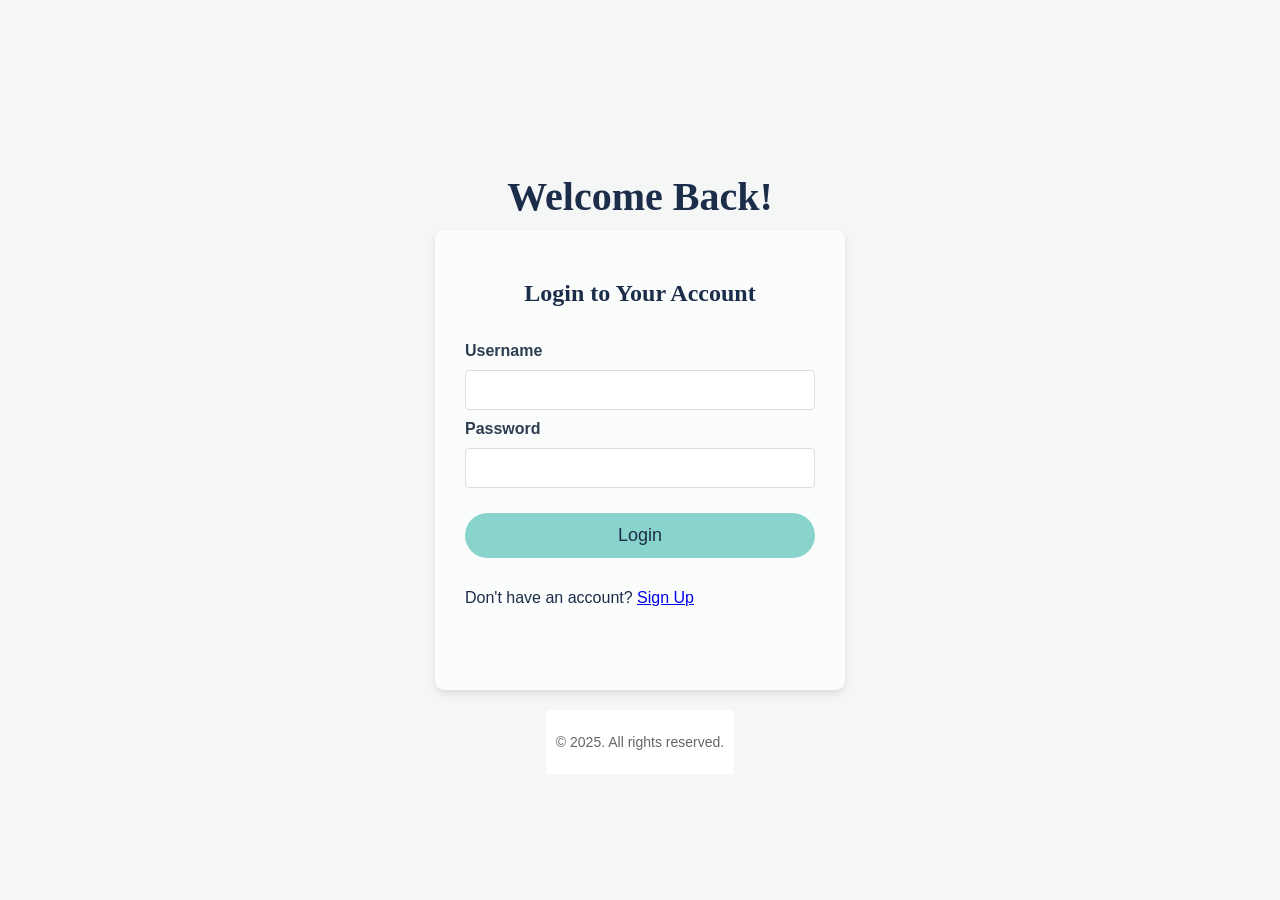
==== pages/index.html @ 43bcc20f "Initial commit: MediCommunity Web project" ====
<!DOCTYPE html>
<html lang="en">
<head>
    <meta charset="UTF-8">
    <meta name="viewport" content="width=device-width, initial-scale=1.0">
    <title>Login - Recipe Finder</title>
    <link rel="stylesheet" href="../styles/Auth.css">
</head>
<body>
    <header>
        <h1>Welcome Back!</h1>
       
    </header>

    <section id="login-container">
        <h2>Login to Your Account</h2>
        <form id="login-form" action="../login.php" method="POST">
            <label for="username">Username</label>
            <input type="text" name="uname" size="20" required>

            <label for="password">Password</label>
            <input type="password"name="upass" size="20" required >

            <button type="submit">Login</button>
        </form>
        <p>Don't have an account? <a href="signup.html">Sign Up</a></p>
    </section>

    <footer>
        <p>&copy; 2025. All rights reserved.</p>
    </footer>

</body>
</html>
---- styles/Auth.css ----
body {
    font-family: 'Montserrat', sans-serif;
    background-color: #f4f7f6;
    background-image: url('cooking-dish.JPEG');
    background-size: cover;
    background-position: center;
    color: #1C2D4A;
    height: 100vh;
    display: flex;
    justify-content: center;
    align-items: center;
    flex-direction: column; /* Keep column for header, container, footer */
    overflow: hidden;
  margin: 0px;
  padding: 0;
  box-sizing: border-box;
  }
  
  /* Header Styling */
  header {
    text-align: center;
    margin-top: 20px; /* Adjust margin for better spacing */
  }
  
  H1 {
    color: #1C2D4A;
    font-family: 'Playfair Display', serif;
    font-size: 2.5em; /* Slightly smaller for login page */
    margin-bottom: 10px;
  }
  
 
  
  /* Form Container Styling */
  #login-container, #signup-container {
    max-width: 800px;
    padding: 30px; /*  padding inside the box */
    background: rgba(255, 255, 255, 0.7);
    border-radius: 10px;
    Box-shadow: 0px 4px 8px rgba(0, 0, 0, 0.1);
    display: flex; /* Use flexbox inside the container */
    flex-direction: column; /*  elements Stacked vertically inside */
    gap: 15px; /* some spacing between elements inside */
    overflow-y: auto; /* If content overflows*/
    min-height: 400px; 
    width:350PX;
  }

 
  
  
  
  H2 {
    text-align: center;
    color: #1C2D4A;
    font-family: 'Playfair Display', serif;
    margin-bottom: 20px;
  }
  
  /* Form Styling */
  form {
    display: flex; /* Use flexbox for the form elements */
    flex-direction: column; /* Stack labels and inputs */
    gap: 10px; /* Space between labels and inputs */
  }
  
  form label {
    color: #2c3e50;
    font-weight: bold;
  }
  
  form input {
    padding: 10px;
    border: 1px solid #ddd;
    border-radius: 4px;
    font-size: 16px;
    color: #1C2D4A;
  }
  
  form button {
    padding: 12px;
    background-color: #88D4CC;
    color: #1C2D4A;
    border: none;
    border-radius: 30px;
    font-size: 18px;
    cursor: pointer;
    transition: background-color 0.3s ease;
    margin-top: 15px; /* Add some space above the button */
  }
  
  form button:hover {
    background-color: #1C2D4A;
    color: #fff;
  }
  
  form p {
    text-align: center;
    font-size: 14px;
    margin-top: 20px; /* More space for the "Don't have an account?" text */
    color: #666;
  }
  
  form a {
    color: #17a2b8;
    text-decoration: none;
  }
  
  /* Footer Styling */
  footer {
    background-color: #ffffff;
    color: #666;
    text-align: center;
    padding: 10px;
    margin-top: 20px;
  }
  
  footer p {
    font-size: 14px;
  }
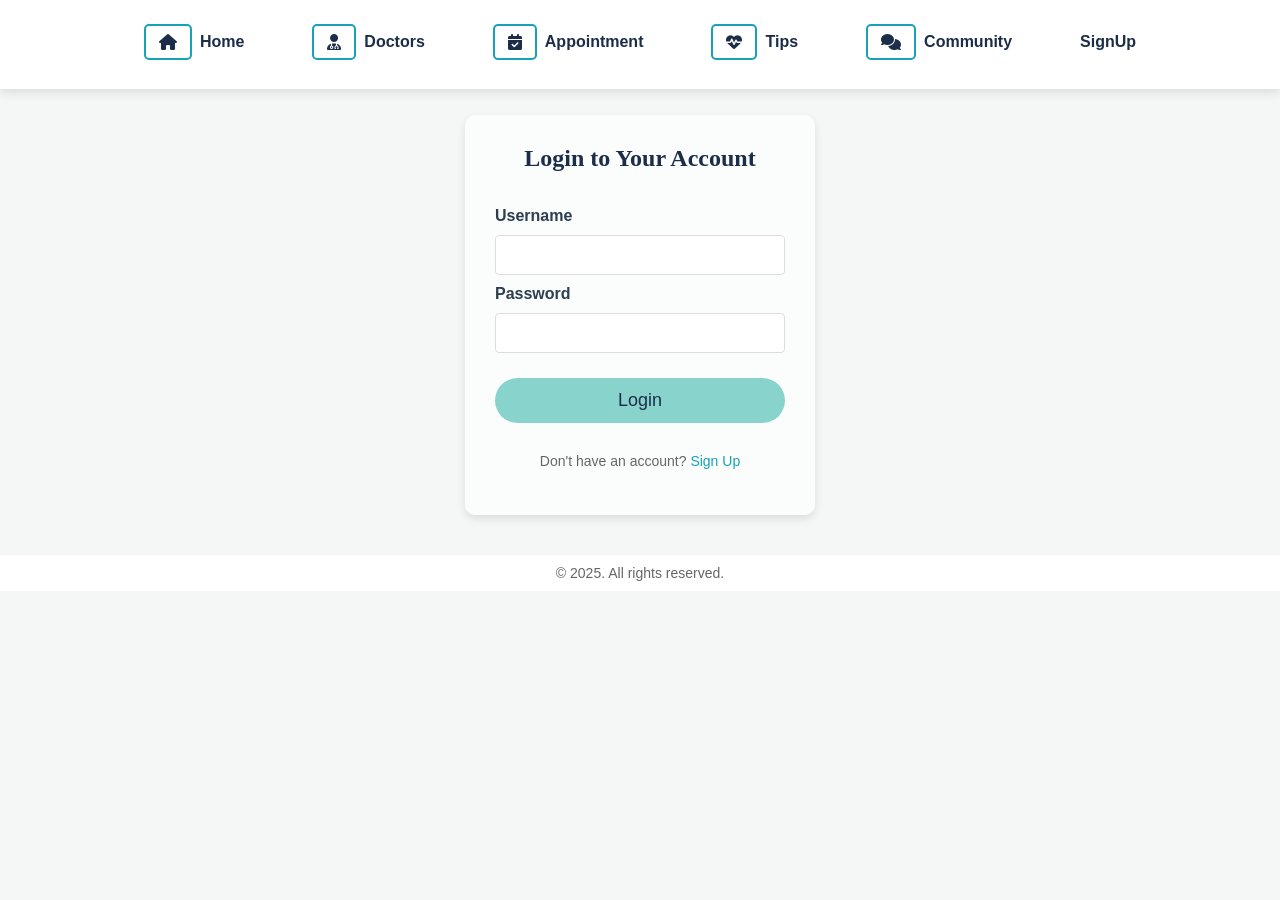
==== commit 09ead111: "Update MediCommunity pages and responsive design" ====
--- a/pages/index.html
+++ b/pages/index.html
@@ -1,34 +1,59 @@
+
 <!DOCTYPE html>
 <html lang="en">
 <head>
     <meta charset="UTF-8">
     <meta name="viewport" content="width=device-width, initial-scale=1.0">
-    <title>Login - Recipe Finder</title>
+    <title>Login - MediCommunity</title>
+
     <link rel="stylesheet" href="../styles/Auth.css">
+    <link rel="stylesheet" href="https://cdnjs.cloudflare.com/ajax/libs/font-awesome/6.5.0/css/all.min.css">
 </head>
+
 <body>
+
+    <!-- Navigation Bar -->
     <header>
-        <h1>Welcome Back!</h1>
-       
+        <nav>
+            <ul>
+                <li><a href="HomePage.HTML"><i class="fas fa-home"></i> Home</a></li>
+                <li><a href="Doctors.html"><i class="fas fa-user-md"></i> Doctors</a></li>
+                <li><a href="appointments.html"><i class="fas fa-calendar-check"></i> Appointment</a></li>
+                <li><a href="Health-tips.html"><i class="fas fa-heartbeat"></i> Tips</a></li>
+                <li><a href="community.html"><i class="fas fa-comments"></i> Community</a></li>
+                          <li>
+          <a href="signup.html">
+SignUp
+          </a>
+        </li>
+            </ul>
+        </nav>
     </header>
 
+    <!-- Space below the fixed navbar -->
+  
+
+    <!-- Login Container -->
     <section id="login-container">
         <h2>Login to Your Account</h2>
+
         <form id="login-form" action="../login.php" method="POST">
             <label for="username">Username</label>
-            <input type="text" name="uname" size="20" required>
+            <input type="text" id="username" name="uname" required>
 
             <label for="password">Password</label>
-            <input type="password"name="upass" size="20" required >
+            <input type="password" id="password" name="upass" required>
 
             <button type="submit">Login</button>
+
+            <p>Don't have an account? <a href="signup.html">Sign Up</a></p>
         </form>
-        <p>Don't have an account? <a href="signup.html">Sign Up</a></p>
     </section>
 
+    <!-- Footer -->
     <footer>
         <p>&copy; 2025. All rights reserved.</p>
     </footer>
 
 </body>
-</html>+</html>
--- a/styles/Auth.css
+++ b/styles/Auth.css
@@ -1,121 +1,526 @@
-
-  body {
+/* =========================
+   1. GENERAL RESET
+========================= */
+
+* {
+    margin: 0;
+    padding: 0;
+    box-sizing: border-box;
+}
+
+html {
+    width: 100%;
+    min-height: 100%;
+    scroll-behavior: smooth;
+}
+
+body {
     font-family: 'Montserrat', sans-serif;
     background-color: #f4f7f6;
     background-image: url('cooking-dish.JPEG');
     background-size: cover;
     background-position: center;
+    background-repeat: no-repeat;
+    background-attachment: fixed;
     color: #1C2D4A;
-    height: 100vh;
+
+    min-height: 100vh;
+    height: auto;
+
+    display: flex;
+    flex-direction: column;
+    align-items: center;
+    justify-content: flex-start;
+
+    margin: 0;
+    padding: 0;
+padding: 90px 0 0;
+    overflow-x: hidden;
+    overflow-y: auto;
+}
+
+/* =========================
+   2. FIXED NAVBAR
+   Matches appointment.css
+========================= */
+
+header {
+    background-color: rgba(255, 255, 255, 0.95);
+    backdrop-filter: blur(10px);
+
+    position: fixed;
+    top: 0;
+    left: 0;
+    width: 100%;
+
+    padding: 15px 0;
+    z-index: 1000;
+
+    box-shadow: 0 4px 10px rgba(0, 0, 0, 0.1);
+}
+
+/* Navbar scrolling */
+
+nav {
+    width: 100%;
+    overflow-x: auto;
+    -webkit-overflow-scrolling: touch;
+    padding-bottom: 5px;
+
+    -ms-overflow-style: none;
+    scrollbar-width: none;
+}
+
+nav::-webkit-scrollbar {
+    display: none;
+}
+
+nav ul {
     display: flex;
     justify-content: center;
     align-items: center;
-    flex-direction: column; /* Keep column for header, container, footer */
-    overflow: hidden;
-  margin: 0px;
-  padding: 0;
-  box-sizing: border-box;
-  }
-  
-  /* Header Styling */
-  header {
-    text-align: center;
-    margin-top: 20px; /* Adjust margin for better spacing */
-  }
-  
-  H1 {
+
+    list-style: none;
+    gap: 40px;
+    flex-wrap: nowrap;
+    min-width: max-content;
+    padding: 0 20px;
+}
+
+nav ul li {
+    margin: 0;
+    flex-shrink: 0;
+}
+
+nav ul li a {
+    text-decoration: none;
+    color: #1C2D4A;
+    font-weight: 600;
+    font-size: 16px;
+
+    white-space: nowrap;
+    display: flex;
+    align-items: center;
+    gap: 8px;
+
+    padding: 8px 13px;
+    border: 1px solid transparent;
+    border-radius: 5px;
+
+    transition:
+        color 0.3s ease,
+        background-color 0.3s ease,
+        border-color 0.3s ease;
+}
+
+/* Navbar icons */
+
+nav ul li a i {
+    margin-right: 0;
+    border: 2px solid #17a2b8;
+    padding: 8px 13px;
+    border-radius: 5px;
+    transition: transform 0.2s ease-in-out;
+}
+
+/* Hover effect */
+
+nav ul li a:hover {
+    color: #138496;
+    background: #f0f9fa;
+    border-color: #d8eff1;
+}
+
+nav ul li a:hover i {
+    transform: translateY(-1px);
+}
+
+/* Login link */
+
+nav ul li a[href="index.html"],
+nav ul li a[href="login.html"] {
+    border: 2px solid #17a2b8;
+    padding: 8px 13px;
+    border-radius: 5px;
+}
+
+nav ul li a[href="index.html"]:hover,
+nav ul li a[href="login.html"]:hover {
+    background-color: #f8f9fa;
+    color: #17a2b8;
+    border-color: #138496;
+}
+
+/* Keyboard focus */
+
+nav a:focus-visible {
+    outline: 3px solid #73d0dc;
+    outline-offset: 3px;
+}
+
+/* =========================
+   3. SPACE BELOW NAVBAR
+========================= */
+
+.header-spacer {
+    width: 100%;
+    height: 82px;
+    flex-shrink: 0;
+}
+
+/* =========================
+   4. PAGE TITLE
+========================= */
+
+h1 {
     color: #1C2D4A;
     font-family: 'Playfair Display', serif;
-    font-size: 2.5em; /* Slightly smaller for login page */
+    font-size: 2.5em;
     margin-bottom: 10px;
-  }
-  
- 
-  
-  /* Form Container Styling */
-  #login-container, #signup-container {
+    text-align: center;
+}
+
+/* =========================
+   5. LOGIN / SIGNUP CONTAINERS
+========================= */
+
+#login-container,
+#signup-container {
+    position: relative;
+    flex-shrink: 0;
+
+    width: min(350px, calc(100% - 30px));
     max-width: 800px;
-    padding: 30px; /*  padding inside the box */
+
+    padding: 30px;
+    margin: 25px auto 20px;
+
     background: rgba(255, 255, 255, 0.7);
     border-radius: 10px;
-    Box-shadow: 0px 4px 8px rgba(0, 0, 0, 0.1);
-    display: flex; /* Use flexbox inside the container */
-    flex-direction: column; /*  elements Stacked vertically inside */
-    gap: 15px; /* some spacing between elements inside */
-    overflow-y: auto; /* If content overflows*/
-    min-height: 400px; 
-    width:350PX;
-  }
-
- 
-  
-  
-  
-  H2 {
+    box-shadow: 0 4px 8px rgba(0, 0, 0, 0.1);
+
+    display: flex;
+    flex-direction: column;
+    gap: 15px;
+
+    overflow-y: auto;
+    min-height: 400px;
+}
+
+/* Move only the signup container lower */
+
+
+
+
+/* Page headings */
+
+h2 {
     text-align: center;
     color: #1C2D4A;
     font-family: 'Playfair Display', serif;
     margin-bottom: 20px;
-  }
-  
-  /* Form Styling */
-  form {
-    display: flex; /* Use flexbox for the form elements */
-    flex-direction: column; /* Stack labels and inputs */
-    gap: 10px; /* Space between labels and inputs */
-  }
-  
-  form label {
+}
+
+/* =========================
+   6. FORMS
+========================= */
+
+form {
+    display: flex;
+    flex-direction: column;
+    gap: 10px;
+    width: 100%;
+}
+
+form label {
     color: #2c3e50;
     font-weight: bold;
-  }
-  
-  form input {
+}
+
+form input {
+    width: 100%;
+    min-width: 0;
     padding: 10px;
+
     border: 1px solid #ddd;
     border-radius: 4px;
+
+    font-family: inherit;
     font-size: 16px;
     color: #1C2D4A;
-  }
-  
-  form button {
+    background-color: #fff;
+}
+
+form input:focus {
+    outline: 2px solid rgba(23, 162, 184, 0.3);
+    border-color: #17a2b8;
+}
+
+form button {
+    width: 100%;
     padding: 12px;
+
     background-color: #88D4CC;
     color: #1C2D4A;
+
     border: none;
     border-radius: 30px;
+
+    font-family: inherit;
     font-size: 18px;
     cursor: pointer;
-    transition: background-color 0.3s ease;
-    margin-top: 15px; /* Add some space above the button */
-  }
-  
-  form button:hover {
+
+    transition:
+        background-color 0.3s ease,
+        color 0.3s ease;
+
+    margin-top: 15px;
+}
+
+form button:hover {
     background-color: #1C2D4A;
     color: #fff;
-  }
-  
-  form p {
+}
+
+form p {
     text-align: center;
     font-size: 14px;
-    margin-top: 20px; /* More space for the "Don't have an account?" text */
+    margin-top: 20px;
     color: #666;
-  }
-  
-  form a {
+    overflow-wrap: anywhere;
+}
+
+form a {
     color: #17a2b8;
     text-decoration: none;
-  }
-  
-  /* Footer Styling */
-  footer {
+}
+
+form a:hover {
+    color: #138496;
+    text-decoration: underline;
+}
+
+/* Paragraphs directly inside login/signup containers */
+
+#login-container > p,
+#signup-container > p {
+    text-align: center;
+    font-size: 14px;
+    margin-top: 5px;
+    color: #666;
+    overflow-wrap: anywhere;
+}
+
+#login-container > p a,
+#signup-container > p a {
+    color: #17a2b8;
+    text-decoration: none;
+}
+
+#login-container > p a:hover,
+#signup-container > p a:hover {
+    color: #138496;
+    text-decoration: underline;
+}
+
+/* =========================
+   7. FOOTER
+========================= */
+
+footer {
+    width: 100%;
     background-color: #ffffff;
     color: #666;
     text-align: center;
     padding: 10px;
     margin-top: 20px;
-  }
-  
-  footer p {
+    flex-shrink: 0;
+}
+
+footer p {
     font-size: 14px;
-  }+}
+
+/* =========================
+   8. TABLETS & SMALLER LAPTOPS
+========================= */
+
+@media (max-width: 992px) {
+    header {
+        padding: 12px 0;
+    }
+
+    nav ul {
+        justify-content: flex-start;
+        gap: 20px;
+        padding: 0 15px;
+    }
+
+    nav ul li a {
+        font-size: 14.5px;
+        padding: 7px 12px;
+    }
+
+    nav ul li a i {
+        padding: 6px 10px;
+    }
+
+    .header-spacer {
+        height: 68px;
+    }
+
+    #login-container,
+    #signup-container {
+        padding: 25px;
+    }
+
+    #signup-container {
+        margin-top: 60px;
+    }
+}
+
+/* =========================
+   9. MOBILE
+========================= */
+
+@media (max-width: 768px) {
+    header {
+        padding: 10px 0;
+    }
+
+    nav ul {
+        gap: 10px;
+        padding: 0 10px;
+    }
+
+    nav ul li a {
+        font-size: 13px;
+        padding: 6px 10px;
+    }
+
+    nav ul li a i {
+        padding: 5px 8px;
+    }
+
+    .header-spacer {
+        height: 62px;
+    }
+
+    h1 {
+        font-size: 2rem;
+    }
+
+    #login-container,
+    #signup-container {
+        padding: 22px 20px;
+        min-height: 0;
+    }
+
+    #signup-container {
+        margin-top: 45px;
+    }
+}
+
+/* =========================
+   10. SMALL PHONES
+========================= */
+
+@media (max-width: 480px) {
+    header {
+        padding: 8px 0;
+    }
+
+    nav ul {
+        gap: 8px;
+        padding: 0 5px;
+    }
+
+    nav ul li a {
+        font-size: 11px;
+        padding: 3px 6px;
+    }
+
+    nav ul li a i {
+        padding: 2px 5px;
+    }
+
+    .header-spacer {
+        height: 58px;
+    }
+
+    h1 {
+        font-size: 1.8rem;
+    }
+
+    #login-container,
+    #signup-container {
+        width: calc(100% - 24px);
+        padding: 20px 16px;
+        margin: 15px auto;
+        gap: 12px;
+    }
+
+    #signup-container {
+        margin-top: 35px;
+    }
+
+    h2 {
+        font-size: 1.4rem;
+        margin-bottom: 12px;
+    }
+
+    form button {
+        font-size: 16px;
+    }
+}
+
+/* =========================
+   11. VERY SHORT SCREENS
+========================= */
+
+@media (max-height: 600px) {
+    body {
+        background-attachment: scroll;
+    }
+
+    .header-spacer {
+        height: 82px;
+    }
+
+    #login-container,
+    #signup-container {
+        min-height: 0;
+        margin-top: 10px;
+        margin-bottom: 10px;
+        padding: 18px;
+    }
+
+    /* Keep signup lower than login on short screens */
+
+    #signup-container {
+        margin-top: 35px;
+    }
+
+    h1 {
+        font-size: 1.8rem;
+        margin-bottom: 5px;
+    }
+
+    h2 {
+        margin-bottom: 10px;
+    }
+}
+
+/* =========================
+   12. REDUCED MOTION
+========================= */
+
+@media (prefers-reduced-motion: reduce) {
+    *,
+    *::before,
+    *::after {
+        scroll-behavior: auto !important;
+        transition-duration: 0.01ms !important;
+        animation-duration: 0.01ms !important;
+    }
+}
